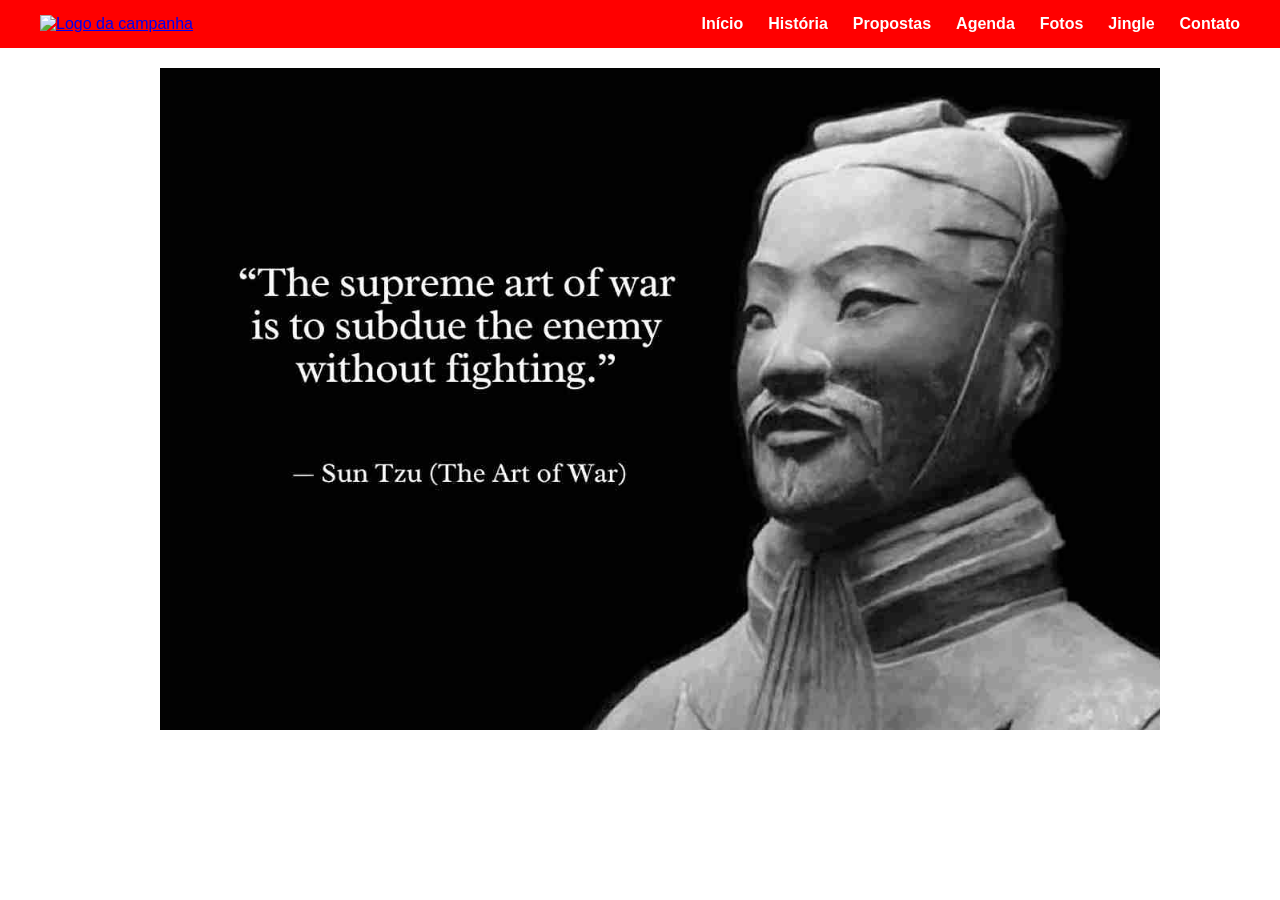
==== index.html @ 4344da2e "Add files via upload" ====
<!DOCTYPE html>
<html lang="pt-BR">
<head>
    <meta charset="UTF-8">
    <meta name="viewport" content="width=device-width, initial-scale=1.0">
    <title>Página Inicial</title>
    <link rel="stylesheet" href="style.css">
</head>
<body>

    <header>

        <nav class="navbar">

            <a href="index.html" class="logo">
                <img src="imagens/logo.png" alt="Logo da campanha">
            </a>

            <ul class="menu">
                <li><a href="index.html">Início</a></li>
                <li><a href="historia.html">História</a></li>
                <li><a href="propostas.html">Propostas</a></li>
                <li><a href="agenda.html">Agenda</a></li>
                <li><a href="fotos.html">Fotos</a></li>
                <li><a href="jingle.html">Jingle</a></li>
                <li><a href="contato.html">Contato</a></li>
            </ul>

        </nav>

    </header>

    <main class="container">
        
        <img src="Famous-Sun-Tzu-Quotes-The-Art-of-War-969685570.jpg" alt="">

    </main>

    <footer>

    </footer>

</body>
</html>
---- style.css ----
*{
    margin:0;
    padding:0;
    box-sizing:border-box;
}

body{
    font-family:Arial, Helvetica, sans-serif;
}

header{
    background:red;
    padding:15px 40px;
}

main {
    padding: 0;
    justify-content: center;
    align-items: center;
}

.container {
    max-width: 1000px;
    margin: auto;
    padding: 20px;
}

.navbar{
    display:flex;
    justify-content:space-between;
    align-items:center;
}

.container img{
    max-width: 1000px;
}

.logo img{
    height:60px;
}

.menu{
    display:flex;
    gap:25px;
    list-style:none;
}

.menu a{
    text-decoration:none;
    color:white;
    font-weight:bold;
    transition:0.3s;
}

.menu a:hover{
    color:#fff;
    border-bottom:3px solid #fff;
    padding-bottom:5px;
}
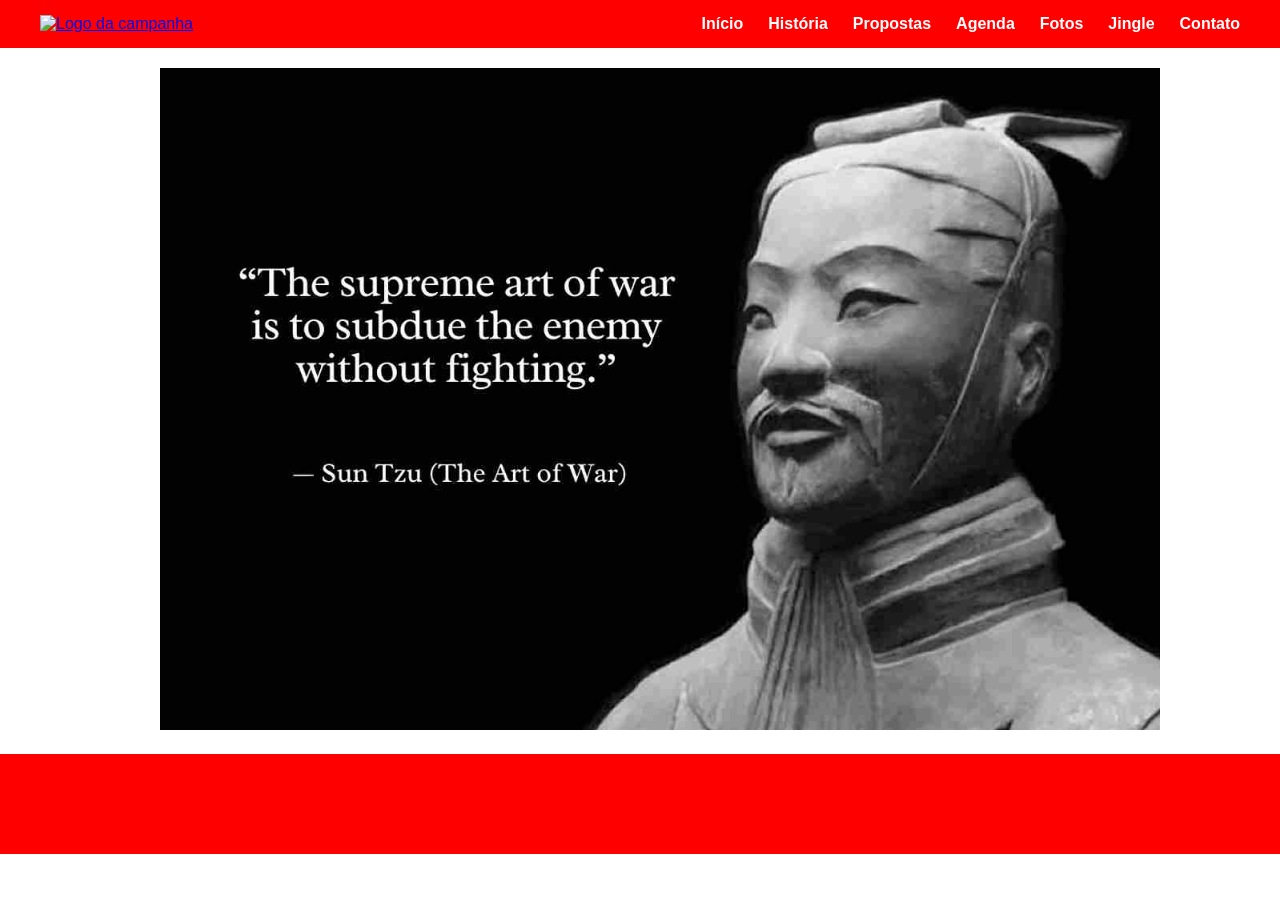
==== commit bdca5274: "Update image source path in index.html" ====
--- a/index.html
+++ b/index.html
@@ -32,7 +32,7 @@
 
     <main class="container">
         
-        <img src="Famous-Sun-Tzu-Quotes-The-Art-of-War-969685570.jpg" alt="">
+        <img src="imagens/Famous-Sun-Tzu-Quotes-The-Art-of-War-969685570.jpg" alt="">
 
     </main>
 
@@ -41,4 +41,4 @@
     </footer>
 
 </body>
-</html>+</html>
--- a/style.css
+++ b/style.css
@@ -57,3 +57,18 @@
     border-bottom:3px solid #fff;
     padding-bottom:5px;
 }
+
+p {
+    text-indent: 10px;
+}
+
+#suntzu2 {
+    margin-left: 35%;
+    margin-top: 20px;
+}
+
+footer {
+
+    height: 100px;
+    background-color: red;
+}
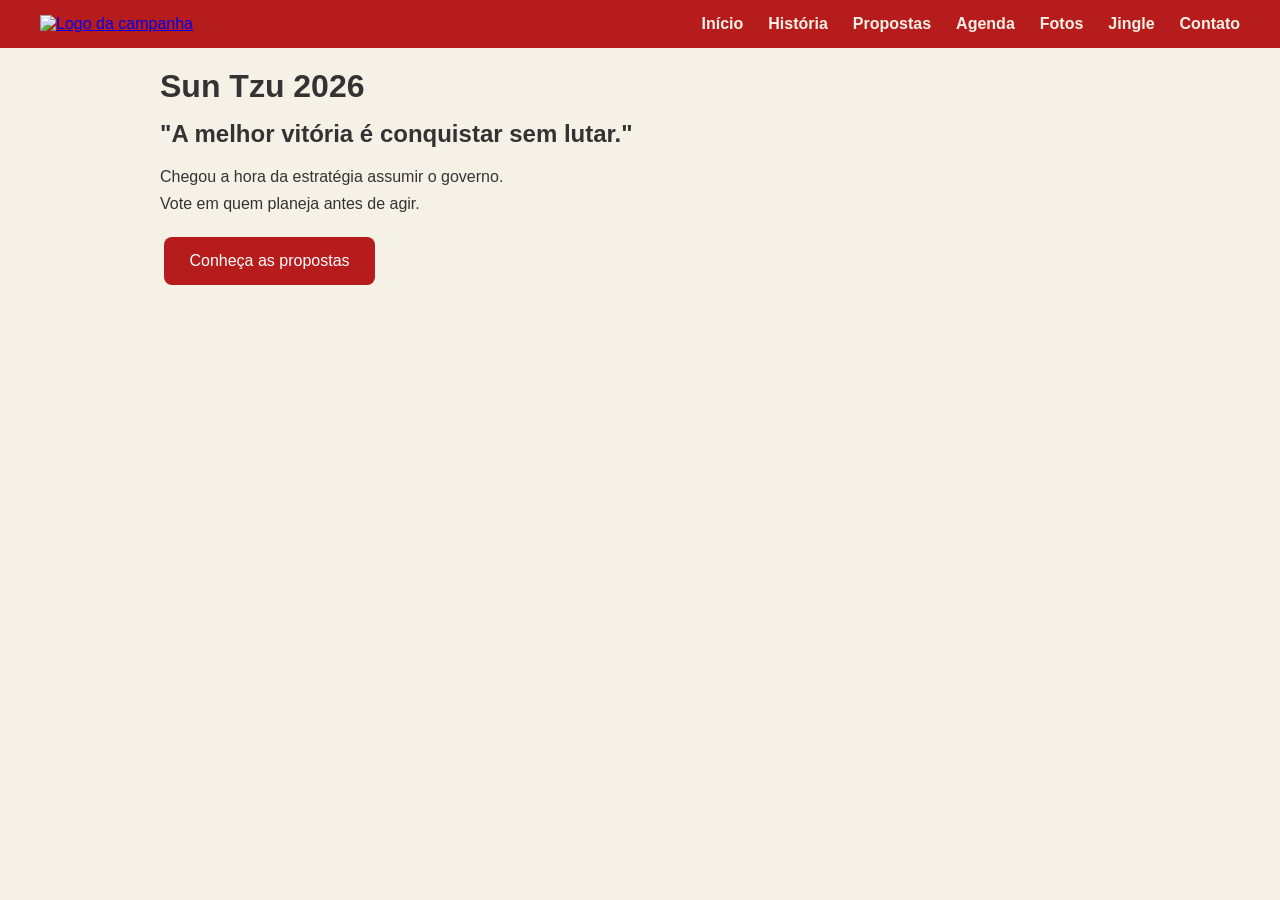
==== commit 5513cefd: "Add files via upload" ====
--- a/index.html
+++ b/index.html
@@ -31,8 +31,17 @@
     </header>
 
     <main class="container">
-        
-        <img src="imagens/Famous-Sun-Tzu-Quotes-The-Art-of-War-969685570.jpg" alt="">
+
+        <h1>Sun Tzu 2026</h1>
+
+        <h2>"A melhor vitória é conquistar sem lutar."</h2>
+
+        <p>Chegou a hora da estratégia assumir o governo.</p>
+        <p>Vote em quem planeja antes de agir.</p>
+
+        <img src="Famous-Sun-Tzu-Quotes-The-Art-of-War-969685570.jpg" alt="">
+
+        <a class="botao" href="propostas.html">Conheça as propostas</a>
 
     </main>
 
@@ -41,4 +50,4 @@
     </footer>
 
 </body>
-</html>
+</html>
--- a/style.css
+++ b/style.css
@@ -5,11 +5,13 @@
 }
 
 body{
+    background-color: #f5f1e6;
     font-family:Arial, Helvetica, sans-serif;
+    color:#333;
 }
 
 header{
-    background:red;
+    background:#b71c1c;
     padding:15px 40px;
 }
 
@@ -17,6 +19,15 @@
     padding: 0;
     justify-content: center;
     align-items: center;
+}
+
+h1,h2{
+    margin-bottom:15px;
+}
+
+p{
+    line-height:1.7;
+    text-align:justify;
 }
 
 .container {
@@ -47,28 +58,27 @@
 
 .menu a{
     text-decoration:none;
-    color:white;
+    color:#f5f1e6;
     font-weight:bold;
     transition:0.3s;
 }
 
 .menu a:hover{
-    color:#fff;
-    border-bottom:3px solid #fff;
+    color:#f5f1e6;
+    border-bottom:3px solid #f5f1e6;
     padding-bottom:5px;
 }
 
-p {
-    text-indent: 10px;
+.botao{
+    display:inline-block;
+    margin-top:20px;
+    background:#b71c1c;
+    color:white;
+    padding:15px 25px;
+    text-decoration:none;
+    border-radius:8px;
 }
 
-#suntzu2 {
-    margin-left: 35%;
-    margin-top: 20px;
+.botao:hover{
+    background:#8c1515;
 }
-
-footer {
-
-    height: 100px;
-    background-color: red;
-}
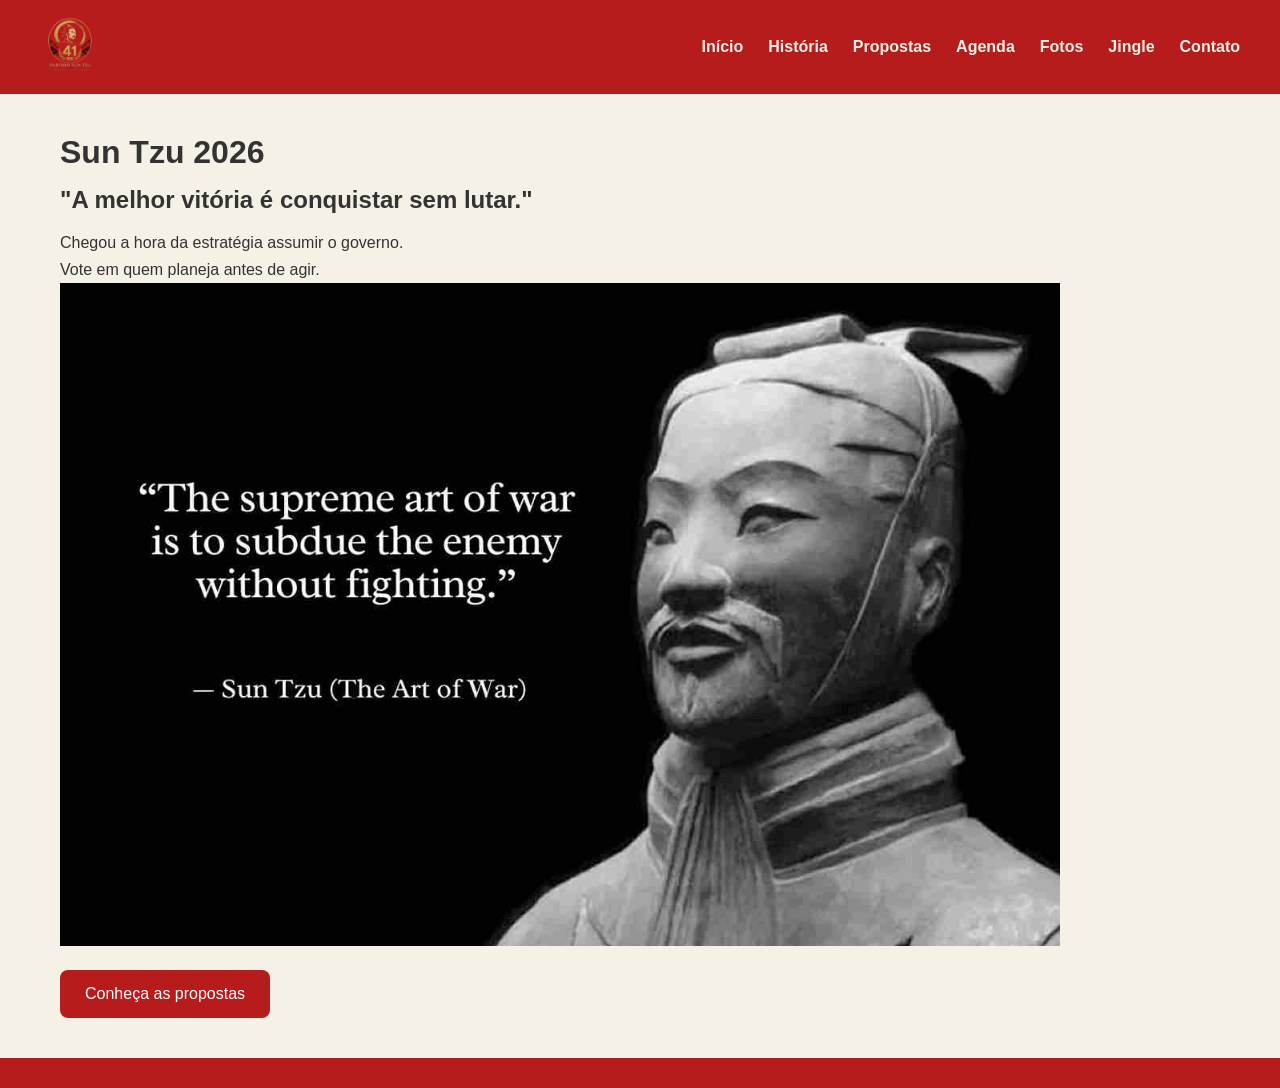
==== commit 769badd1: "Update image sources in index.html" ====
--- a/index.html
+++ b/index.html
@@ -13,7 +13,7 @@
         <nav class="navbar">
 
             <a href="index.html" class="logo">
-                <img src="imagens/logo.png" alt="Logo da campanha">
+                <img src="imagens/partido.png" alt="Logo da campanha">
             </a>
 
             <ul class="menu">
@@ -39,7 +39,7 @@
         <p>Chegou a hora da estratégia assumir o governo.</p>
         <p>Vote em quem planeja antes de agir.</p>
 
-        <img src="Famous-Sun-Tzu-Quotes-The-Art-of-War-969685570.jpg" alt="">
+        <img src="imagens/Famous-Sun-Tzu-Quotes-The-Art-of-War-969685570.jpg" alt="">
 
         <a class="botao" href="propostas.html">Conheça as propostas</a>
 
@@ -50,4 +50,4 @@
     </footer>
 
 </body>
-</html>+</html>
--- a/style.css
+++ b/style.css
@@ -5,6 +5,9 @@
 }
 
 body{
+    display: flex;
+    flex-direction: column;
+    min-height: 100vh;
     background-color: #f5f1e6;
     font-family:Arial, Helvetica, sans-serif;
     color:#333;
@@ -16,9 +19,17 @@
 }
 
 main {
-    padding: 0;
-    justify-content: center;
-    align-items: center;
+    flex: 1;
+    width: 100%;
+    max-width: 1200px;
+    margin: 0 auto;
+    padding: 40px 20px;
+}
+
+footer{
+    background:#b71c1c;
+    padding:15px 40px;
+    margin-top: auto;
 }
 
 h1,h2{
@@ -31,9 +42,9 @@
 }
 
 .container {
-    max-width: 1000px;
+
     margin: auto;
-    padding: 20px;
+
 }
 
 .navbar{
